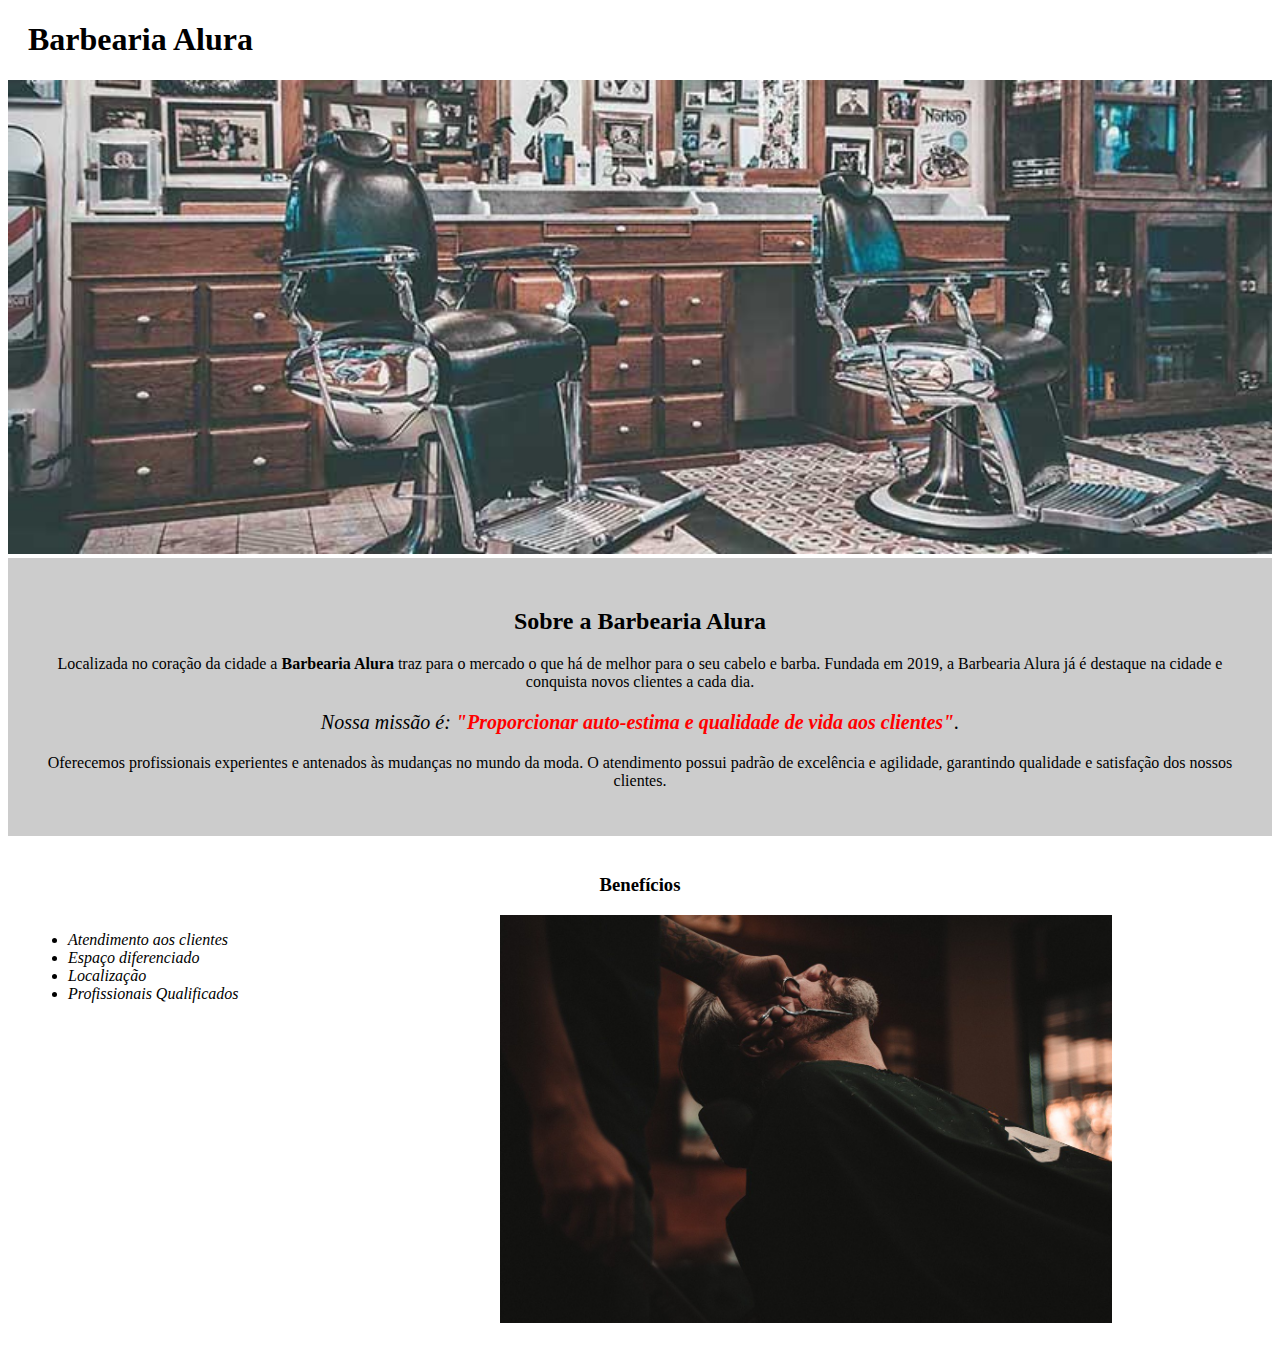
==== index.html @ a48543d9 "first commit" ====
<!DOCTYPE html>
<html>
    <head>
        <meta charset="UTF-8">
        <title>Barbearia Alura</title>
        <link rel="stylesheet" href="style.css">
    </head>

    <body>
        <header>
            <h1 class="titulo-principal">Barbearia Alura</h1>
        </header>

        <img id="banner" src="banner.jpg">
        <div class="principal">
            <h2 class="titulo-centralizado">Sobre a Barbearia Alura</h2>
            <p>Localizada no coração da cidade a <strong>Barbearia Alura</strong> traz para o mercado o que há de melhor para o seu cabelo e barba. Fundada em 2019, a Barbearia Alura já é destaque na cidade e conquista novos clientes a cada dia.</p>
            <p id="missao"><em>Nossa missão é: <strong>"Proporcionar auto-estima e qualidade de vida aos clientes"</strong>.</em></p>
            <p>Oferecemos profissionais experientes e antenados às mudanças no mundo da moda. O atendimento possui padrão de excelência e agilidade, garantindo qualidade e satisfação dos nossos clientes.</p>
        </div>

        <div class="beneficios">
            <h3 class="titulo-centralizado">Benefícios</h3>
            <ul>
                <li class="itens">Atendimento aos clientes</li>
                <li class="itens">Espaço diferenciado</li>
                <li class="itens">Localização</li>
                <li class="itens">Profissionais Qualificados</li>
            </ul>

            <img src="beneficios.jpg" class="imagembeneficios">
        </div>
    </body>

</html>
---- style.css ----
body {
    
}

#banner{
    width: 100%;
}

.principal {
    background: #CCCCCC;
    padding: 30px;
}

.titulo-principal{
    padding-left: 20px;
}

.titulo-centralizado {
    text-align: center;
}

p{
    text-align: center;
}

#missao {
    font-size: 20px;
}

em strong {
    color: red;
}

.itens {
    font-style: italic;
}

.beneficios {
    background: #FFFFFF;
    padding: 20px;
}

ul {
    display: inline-block;
    vertical-align: top;
    width: 20%;
    margin-right: 15%;
}

.imagembeneficios {
    width: 50%;
}
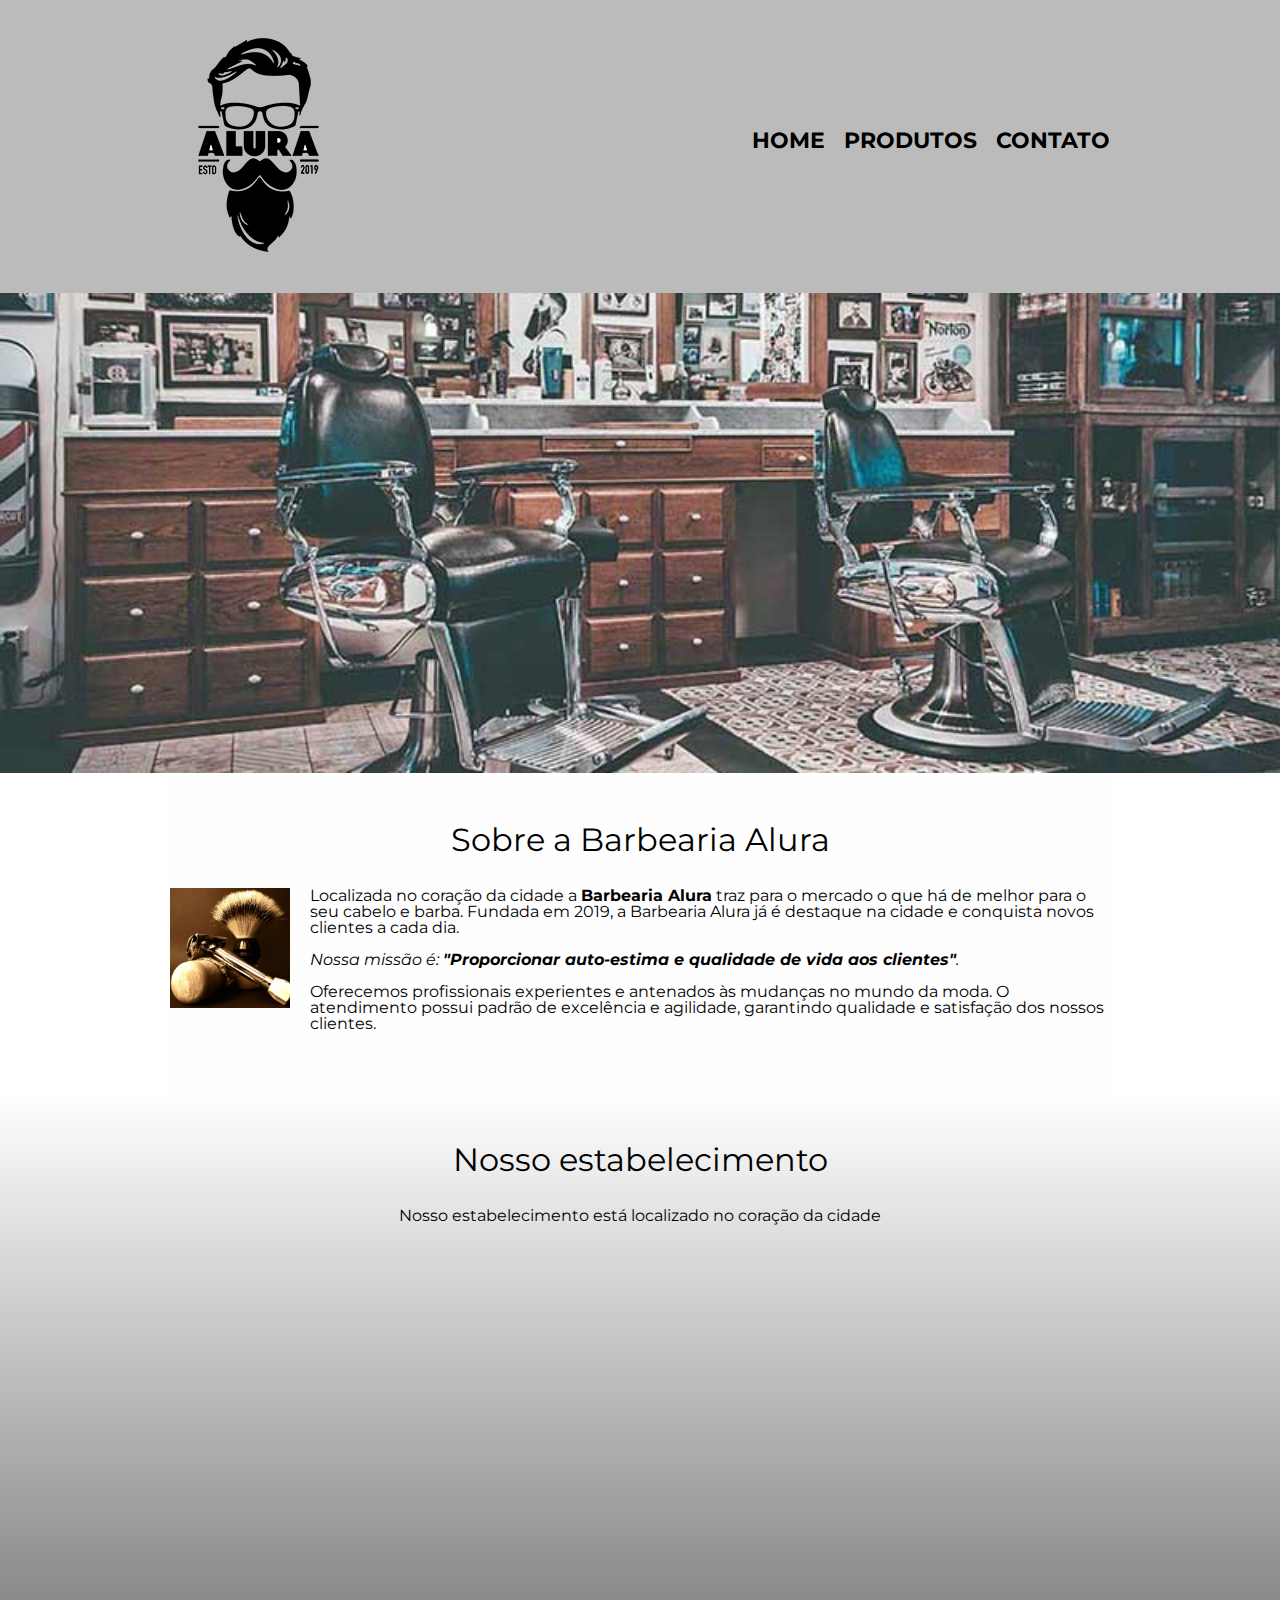
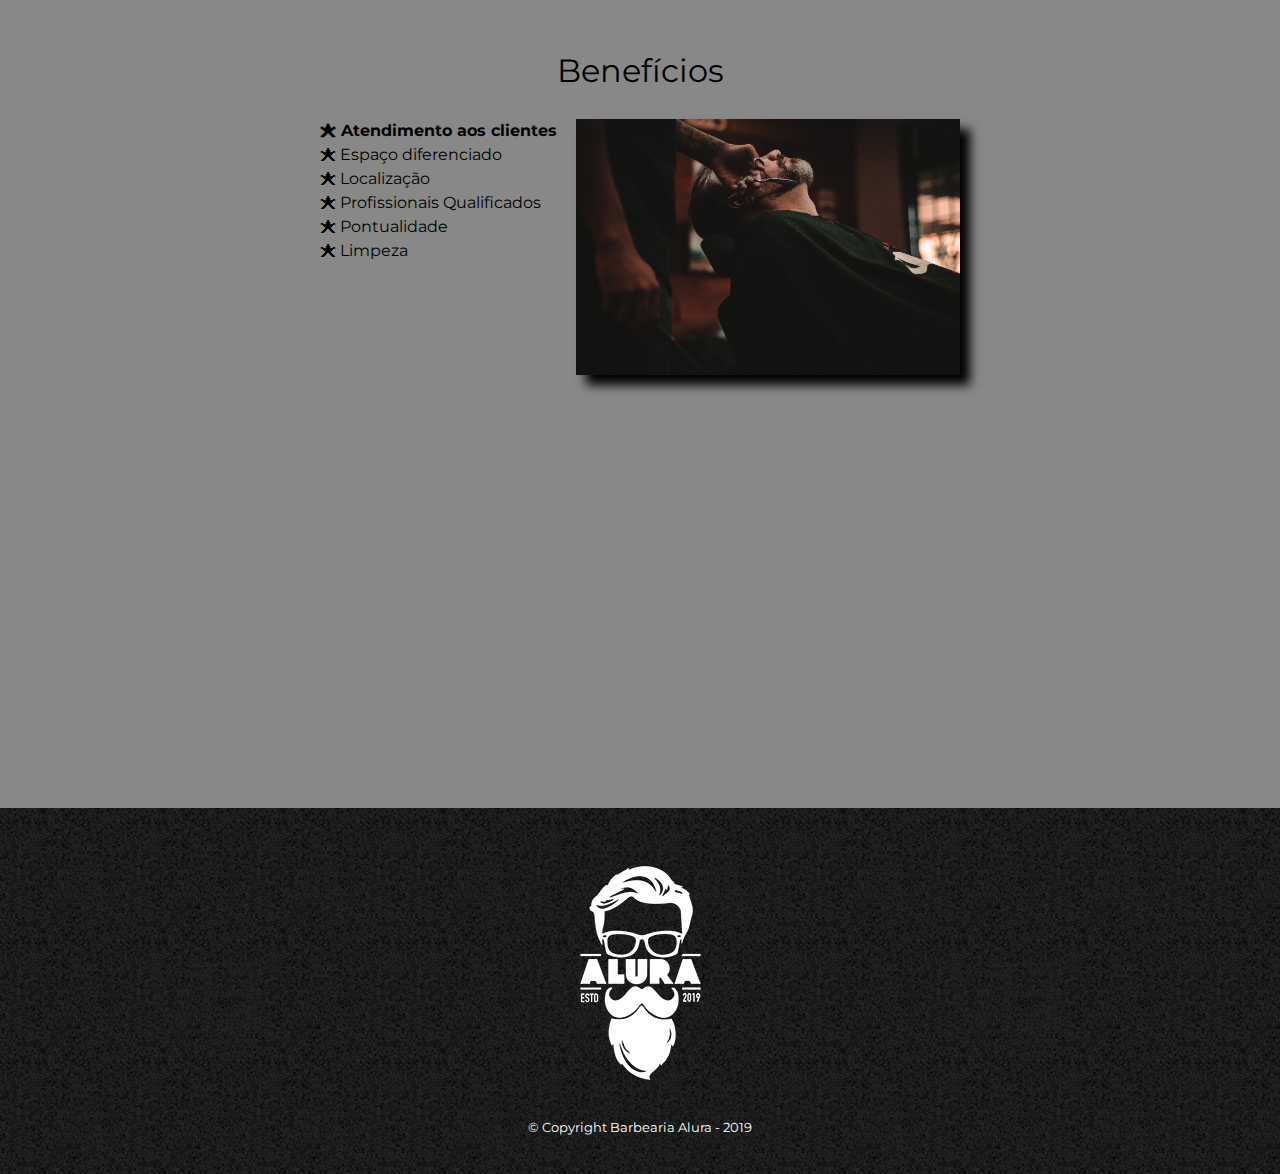
==== commit 4f5a521d: "curso alura html e css parte 4" ====
--- a/index.html
+++ b/index.html
@@ -2,34 +2,74 @@
 <html>
     <head>
         <meta charset="UTF-8">
+        <meta name="viewport" content="width=device-width">
         <title>Barbearia Alura</title>
+        <link rel="stylesheet" href="reset.css">
         <link rel="stylesheet" href="style.css">
+        <link href="https://fonts.googleapis.com/css2?family=Montserrat&display=swap" rel="stylesheet">
     </head>
 
     <body>
         <header>
-            <h1 class="titulo-principal">Barbearia Alura</h1>
+            <div class="caixa">
+                <h1><img src="logo.png"></h1>
+
+                <nav>
+                    <ul>
+                        <li><a href="index.html">Home</a></li>
+                        <li><a href="produtos.html">Produtos</a></li>
+                        <li><a href="contato.html">Contato</a></li>
+                    </ul>
+                </nav>
+            </div>
         </header>
 
-        <img id="banner" src="banner.jpg">
-        <div class="principal">
-            <h2 class="titulo-centralizado">Sobre a Barbearia Alura</h2>
-            <p>Localizada no coração da cidade a <strong>Barbearia Alura</strong> traz para o mercado o que há de melhor para o seu cabelo e barba. Fundada em 2019, a Barbearia Alura já é destaque na cidade e conquista novos clientes a cada dia.</p>
-            <p id="missao"><em>Nossa missão é: <strong>"Proporcionar auto-estima e qualidade de vida aos clientes"</strong>.</em></p>
-            <p>Oferecemos profissionais experientes e antenados às mudanças no mundo da moda. O atendimento possui padrão de excelência e agilidade, garantindo qualidade e satisfação dos nossos clientes.</p>
-        </div>
+        <img class="banner" src="banner.jpg">
+        
+        <main>
 
-        <div class="beneficios">
-            <h3 class="titulo-centralizado">Benefícios</h3>
-            <ul>
-                <li class="itens">Atendimento aos clientes</li>
-                <li class="itens">Espaço diferenciado</li>
-                <li class="itens">Localização</li>
-                <li class="itens">Profissionais Qualificados</li>
-            </ul>
+            <section class="principal">
+                <h2 class="titulo-principal">Sobre a Barbearia Alura</h2>
+                <img class="utensilios" src="utensilios.jpg" alt="Utensilios de barbeiro."/>
+                <p>Localizada no coração da cidade a <strong>Barbearia Alura</strong> traz para o mercado o que há de melhor para o seu cabelo e barba. Fundada em 2019, a Barbearia Alura já é destaque na cidade e conquista novos clientes a cada dia.</p>
+                <p id="missao"><em>Nossa missão é: <strong>"Proporcionar auto-estima e qualidade de vida aos clientes"</strong>.</em></p>
+                <p>Oferecemos profissionais experientes e antenados às mudanças no mundo da moda. O atendimento possui padrão de excelência e agilidade, garantindo qualidade e satisfação dos nossos clientes.</p>
+            </section>
 
-            <img src="beneficios.jpg" class="imagembeneficios">
-        </div>
+            <section class="mapa">
+                <h3 class="titulo-principal">Nosso estabelecimento</h3>
+                <p>Nosso estabelecimento está localizado no coração da cidade</p>
+                <div class="mapa-conteudo">
+                    <iframe src="https://www.google.com/maps/embed?pb=!1m18!1m12!1m3!1d17392.772879342992!2d-46.646431906728296!3d-23.590697735914393!2m3!1f0!2f0!3f0!3m2!1i1024!2i768!4f13.1!3m3!1m2!1s0x94ce5bd9bb943bf5%3A0x6f642995c970f0fe!2scaelum%20alura!5e0!3m2!1spt-BR!2sbr!4v1684947906954!5m2!1spt-BR!2sbr" width="100%" height="300" style="border:0;" allowfullscreen="" loading="lazy" referrerpolicy="no-referrer-when-downgrade"></iframe>
+                </div>
+            </section>
+
+            
+            <section class="beneficios">
+                <h3 class="titulo-principal">Benefícios</h3>
+
+                <div class="conteudo-beneficios">
+
+                    <ul class="lista-beneficios">
+                        <li class="itens">Atendimento aos clientes</li>
+                        <li class="itens">Espaço diferenciado</li>
+                        <li class="itens">Localização</li>
+                        <li class="itens">Profissionais Qualificados</li>
+                        <li class="itens">Pontualidade</li>
+                        <li class="itens">Limpeza</li>
+                    </ul><img src="beneficios.jpg" class="imagem-beneficios">
+                </div>
+
+                <div class="video">
+                    <iframe width="100%" height="315" src="https://www.youtube.com/embed/wcVVXUV0YUY" frameborder="0" allow="accelerometer; autoplay; encrypted-media; gyroscope; picture-in-picture" allowfullscreen></iframe>
+                </div>
+            </section>
+        </main>
+
+        <footer>
+            <img src="logo-branco.png">
+            <p class="copyright">&copy; Copyright Barbearia Alura - 2019</p>
+        </footer>
     </body>
 
 </html>--- a/style.css
+++ b/style.css
@@ -1,52 +1,274 @@
 body {
+    font-family: 'Montserrat', sans-serif;
+    color: #000000;
+}
+
+header {
+	background: #BBBBBB;
+	padding: 20px 0;
+}
+
+.caixa {
+	position: relative;
+	width: 940px;
+	margin: 0 auto;
+}
+
+nav {
+	position: absolute;
+	top: 110px;
+	right: 0;
+}
+
+nav li {
+	display: inline;
+	margin: 0 0 0 15px;
+}
+
+nav a {
+	text-transform: uppercase;
+	color: #000000;
+	font-weight: bold;
+	font-size: 22px;
+	text-decoration: none;
+}
+
+nav a:hover{
+    color: #C78C19;
+    text-decoration: underline;
+}
+
+.produtos {
+    width: 940px;
+    margin: 0 auto;
+    padding: 50px 0;
+}
+
+.produtos li {
+    display: inline-block;
+    text-align: center;
+    width: 30%;
+    vertical-align: top;
+    margin: 0 1.5%;
+    padding: 30px 20px;
+    box-sizing: border-box;
+    border: 2px solid black;
+    border-radius: 10px;
+}
+
+.produtos li:hover {
+    border-color:  #C78C19;
+}
+
+.produtos li:active {
+    border-color: #088C19;
+}
+
+.produtos li:hover h2{
+    font-size: 34px;
+}
+
+.produtos h2 {
+    font-size: 30px;
+    font-weight: bold;
+}
+
+.produto-descricao {
+    font-size: 18px;
+}
+
+.produto-preco {
+    font-size: 22px;
+    font-weight: bold;
+    margin: 10px 0 0;
+}
+
+footer {
+    text-align: center;
+    background: url("bg.jpg");
+    padding: 40px 0;
+}
+
+.copyright {
+    color: white;
+    font-size: 13px;
+    margin: 20px 0 0; 
+}
+
+main {
     
 }
 
-#banner{
+form {
+    margin: 40px 0;
+}
+
+form label, form legend {
+    display: block;
+    font-size: 20px;
+    margin: 0 0 10px;
+}
+
+.input-padrao {
+    display: block;
+    margin: 0 0 20px;
+    padding: 10px 25px;
+    width: 50%;
+}
+
+.checkbox {
+    margin: 20px 0;
+}
+
+.enviar {
+    width: 40%;
+    padding: 15px 0;
+    background: orange;
+    color: white;
+    font-weight: bold;
+    font-size: 18px;
+    border: none;
+    border-radius: 5px;
+    transition: 1s all;
+    cursor: pointer;
+}
+
+.enviar:hover {
+    background: darkorange;
+    transform: scale(1.2);
+}
+
+table {
+    margin: 20px 0 40px;
+}
+
+thead {
+    background: #555555;
+    color: white;
+    font-weight: bold;
+}
+
+td {
+    border: 1px solid black;
+}
+
+td, th {
+    border: 1px solid black;
+    padding: 8px 15px;
+}
+
+/* css da página inicial */
+.banner {
     width: 100%;
 }
 
+.titulo-principal {
+    text-align: center;
+    font-size: 2em;
+    margin-bottom: 1em;
+    clear: left;
+    
+}
+
 .principal {
-    background: #CCCCCC;
-    padding: 30px;
-}
-
-.titulo-principal{
-    padding-left: 20px;
-}
-
-.titulo-centralizado {
-    text-align: center;
-}
-
-p{
-    text-align: center;
-}
-
-#missao {
-    font-size: 20px;
-}
-
-em strong {
-    color: red;
-}
-
-.itens {
+    width: 940px;
+    margin: 0 auto;
+    padding: 3em 0;
+    background: #FEFEFE;
+}
+
+.principal p {
+    margin-bottom: 1em;
+}
+
+.principal strong {
+    font-weight: bold;
+}
+
+.principal em {
     font-style: italic;
 }
 
+.utensilios {
+    width: 120px;
+    float: left;
+    margin: 0px 20px 20px 0px;
+}
+
+.mapa {
+    padding: 3em 0;
+    background: linear-gradient(#FEFEFE, #888888);
+
+}
+
+.mapa-conteudo {
+    width: 940px;
+    margin: 0 auto;
+}
+
+.mapa p {
+    margin: 0 0 2em;
+    text-align: center;
+}
+
 .beneficios {
-    background: #FFFFFF;
-    padding: 20px;
-}
-
-ul {
+    padding: 3em 0;
+    background: #888888;
+}
+
+.conteudo-beneficios {
+    width: 640px;
+    margin: 0 auto;
+}
+
+.lista-beneficios {
+    width: 40%;
     display: inline-block;
     vertical-align: top;
-    width: 20%;
-    margin-right: 15%;
-}
-
-.imagembeneficios {
-    width: 50%;
-}+}
+
+.itens {
+    line-height: 1.5;
+}
+
+.itens:first-child {
+    font-weight: bold;
+}
+
+.itens:before {
+    content: "🟊 ";
+}
+
+.imagem-beneficios {
+    width: 60%;
+    opacity: 1;
+    transition: 400ms;
+    box-shadow: 10px 10px 10px #000000;
+}
+
+.imagem-beneficios:hover {
+    opacity: 0.3;
+}
+
+.video {
+    width: 560px;
+    margin: 2em auto;
+}
+
+@media screen and (max-width: 480px) {
+    .caixa, .principal, .conteudo-beneficios, .mapa-conteudo, .video {
+        width: auto;
+    }
+
+    h1 {
+        text-align: center;
+    }
+
+    nav {
+        position: static;
+    }
+
+    .lista-beneficios, .imagem-beneficios {
+        width: 100%;
+    }
+}   